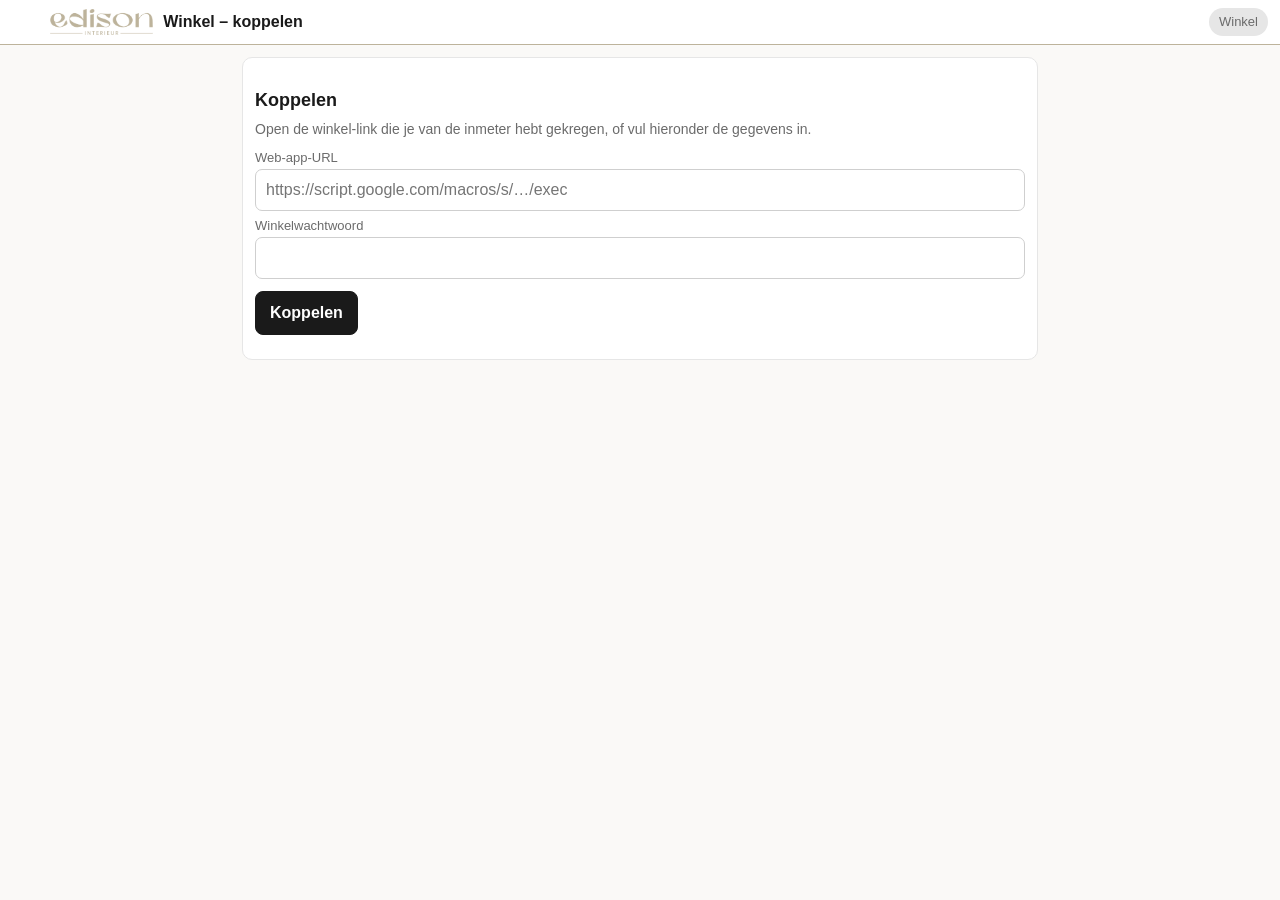
==== winkel.html @ 9ee1e1bc "Versie 3.0.0: winkelpagina, opdrachtstatus en offertekeuze - Winkelpagina (winkel.html) met eigen wa" ====
<!DOCTYPE html>
<html lang="nl">
<head>
<meta charset="utf-8">
<meta name="viewport" content="width=device-width, initial-scale=1">
<title>Opdrachten – Edison Interieur (winkel)</title>
<meta name="robots" content="noindex, nofollow">
<link rel="stylesheet" href="style.css">
</head>
<body class="winkel">
<div id="app"></div>
<script src="winkel.js"></script>
</body>
</html>
---- style.css ----
/* Edison Interieur – huisstijl: wit, Calibri, zwart, beige accent */
:root {
  --beige: #BDB39B;
  --beige-licht: #F3F0E9;
  --beige-donker: #7d735c;
  --zwart: #1a1a1a;
  --grijs: #6b6b6b;
  --grijs-licht: #e6e6e6;
  --rood: #b3261e;
  --oranje: #b26a00;
  --groen: #3d7a3a;
  --font: Calibri, Carlito, "Segoe UI", -apple-system, BlinkMacSystemFont, Helvetica, Arial, sans-serif;
}
* { box-sizing: border-box; }
html { -webkit-text-size-adjust: 100%; }
body { margin: 0; font-family: var(--font); color: var(--zwart); background: #faf9f7; font-size: 16px; line-height: 1.35; }
h2 { font-size: 18px; margin: 18px 0 8px; }
a { color: inherit; }
small { color: var(--grijs); }

/* kop */
.kop { position: sticky; top: 0; z-index: 10; display: flex; align-items: center; gap: 10px; background: #fff; border-bottom: 1px solid var(--beige);
  padding: calc(env(safe-area-inset-top) + 8px) 12px 8px; }
.kop-logo { height: 26px; }
.kop-titel { flex: 1; font-weight: bold; white-space: nowrap; overflow: hidden; text-overflow: ellipsis; }
.terug, .terug-leeg { width: 28px; font-size: 30px; line-height: 1; text-decoration: none; color: var(--beige-donker); }
.badge { border: 0; border-radius: 99px; padding: 5px 10px; font: inherit; font-size: 13px; white-space: nowrap; }
.badge.groen { background: #e7f2e6; color: var(--groen); }
.badge.oranje { background: #fff1dc; color: var(--oranje); }
.badge.rood { background: #fbe3e1; color: var(--rood); }
.badge.grijs { background: var(--grijs-licht); color: var(--grijs); }

.inhoud { max-width: 820px; margin: 0 auto; padding: 12px 12px calc(env(safe-area-inset-bottom) + 40px); }
.kaart { background: #fff; border: 1px solid var(--grijs-licht); border-radius: 10px; padding: 12px; margin-bottom: 12px; }
.kaart > summary { font-weight: bold; cursor: pointer; }
.uitleg { color: var(--grijs); font-size: 14px; margin: 4px 0 10px; }

/* knoppen */
.knop { display: inline-flex; align-items: center; justify-content: center; min-height: 44px; padding: 8px 14px; border: 1px solid var(--beige); background: #fff;
  border-radius: 8px; font: inherit; color: var(--zwart); text-decoration: none; cursor: pointer; }
.knop.primair { background: var(--zwart); color: #fff; border-color: var(--zwart); font-weight: bold; }
.knop.gevaar, .mini.gevaar { color: var(--rood); border-color: #e9b7b3; }
.mini { min-height: 34px; min-width: 34px; padding: 4px 10px; border: 1px solid var(--grijs-licht); background: #fff; border-radius: 6px; font: inherit; font-size: 14px; cursor: pointer; }
.acties { display: flex; flex-wrap: wrap; gap: 8px; margin: 12px 0; }
.acties.onder { margin-top: 20px; }
.acties.klein { margin: 8px 0 0; justify-content: flex-end; }
.zoek { flex: 1; min-width: 160px; }

/* formulieren */
input, select, textarea { font: inherit; font-size: 16px; width: 100%; padding: 9px 10px; border: 1px solid #cfcfcf; border-radius: 7px; background: #fff; color: var(--zwart); }
input:focus, select:focus, textarea:focus { outline: 2px solid var(--beige); border-color: var(--beige-donker); }
input[type=checkbox], input[type=radio] { width: auto; }
.veld { display: block; margin: 6px 0; }
.veld > span { display: block; font-size: 13px; color: var(--grijs); margin-bottom: 3px; }
.raster2 { display: grid; grid-template-columns: 1fr 1fr; gap: 0 12px; }
@media (max-width: 520px) { .raster2 { grid-template-columns: 1fr; } }
.afwijkend { background: #fff6da !important; border-color: var(--oranje) !important; }
.schakel { display: flex; gap: 8px; align-items: center; margin: 10px 0; }
.segment { display: flex; border: 1px solid #cfcfcf; border-radius: 7px; overflow: hidden; }
.segment label { flex: 1; text-align: center; padding: 9px 4px; cursor: pointer; }
.segment input { display: none; }
.segment label:has(input:checked) { background: var(--zwart); color: #fff; font-weight: bold; }
.chips { display: flex; flex-wrap: wrap; gap: 6px; margin-top: 8px; }
.chips button, .chips label { border: 1px solid var(--beige); background: #fff; border-radius: 99px; padding: 7px 12px; font: inherit; font-size: 14px; cursor: pointer; }
.chips.vink label:has(input:checked) { background: var(--beige-licht); border-color: var(--beige-donker); }

/* lijsten */
.lijst, .ramen { list-style: none; margin: 0; padding: 0; }
.lijst li a, .ramen li a { display: block; padding: 12px; background: #fff; border: 1px solid var(--grijs-licht); border-radius: 10px; margin-bottom: 8px; text-decoration: none; }
.lijst li a span, .ramen li a span { display: block; font-size: 14px; color: var(--grijs); }
.lijst li a small { display: block; margin-top: 3px; }
.lijst .leeg { color: var(--grijs); padding: 20px 0; }
.niet-sync { color: var(--oranje); font-style: normal; }
.ruimte-kop { display: flex; gap: 6px; align-items: center; margin-bottom: 8px; }
.ruimte-naam { font-weight: bold; font-size: 18px; border-width: 0 0 2px; border-color: var(--beige); border-radius: 0; }
.ramen li a b { color: var(--zwart); }

/* product */
.product { border-left: 4px solid var(--beige); }
.product-kop { display: flex; gap: 10px; align-items: center; margin-bottom: 6px; }
.product-kop b { white-space: nowrap; }
.type-select { font-weight: bold; }
.strak-blok { margin: 10px 0; padding: 10px; border: 1px dashed #aaa; border-radius: 8px;
  background: repeating-linear-gradient(135deg, #f4f4f4 0 8px, #ececec 8px 16px); color: #555; }
.strak-titel { font-size: 13px; font-weight: bold; letter-spacing: .03em; margin-bottom: 6px; }
.strak-titel small { font-weight: normal; letter-spacing: 0; }
.meetrij { display: grid; grid-template-columns: 110px 1fr 1fr 1fr; gap: 6px; align-items: center; margin: 4px 0; }
.meetlabel { font-size: 13px; }
.meet { background: #fbfbfb; color: #444; text-align: center; }
@media (max-width: 420px) { .meetrij { grid-template-columns: 1fr 1fr 1fr; } .meetlabel { grid-column: 1 / -1; } }
.correcties { margin: 8px 0; }
.correcties summary { font-size: 14px; color: var(--beige-donker); cursor: pointer; padding: 4px 0; }

.bestel { border: 3px solid var(--beige); border-radius: 10px; padding: 10px 12px; margin: 10px 0 6px; background: #fff; }
.bestel.hand { border-color: var(--oranje); }
.bestel-label { font-size: 13px; font-weight: bold; letter-spacing: .08em; }
.bestel-maat { font-size: 34px; font-weight: bold; line-height: 1.1; margin: 2px 0; }
.bestel-uitleg { font-size: 13px; color: var(--grijs); }
.tag { display: inline-block; background: #fff1dc; color: var(--oranje); border-radius: 4px; padding: 0 6px; font-size: 12px; font-weight: bold; letter-spacing: 0; }
.waarschuwing { background: #fbe3e1; color: var(--rood); padding: 6px 10px; border-radius: 6px; margin: 4px 0; font-size: 14px; }
.let-op { background: #fff6da; color: var(--oranje); padding: 6px 10px; border-radius: 6px; margin: 4px 0; font-size: 14px; }
.info { color: var(--grijs); font-size: 13px; margin: 4px 0; }

/* foto's */
.fotos { display: flex; flex-wrap: wrap; gap: 8px; }
.fotos figure { position: relative; margin: 0; }
.fotos img { width: 96px; height: 96px; object-fit: cover; border-radius: 8px; background: var(--grijs-licht); display: block; }
.fotos figure .mini { position: absolute; top: 2px; right: 2px; min-height: 26px; min-width: 26px; padding: 0; }
.foto-knop { width: 96px; height: 96px; display: flex; align-items: center; justify-content: center; border: 2px dashed var(--beige); border-radius: 8px; color: var(--beige-donker); cursor: pointer; }
.drive-link { font-size: 13px; }

/* melding */
#melding { position: fixed; left: 12px; right: 12px; bottom: calc(env(safe-area-inset-bottom) + 12px); background: var(--zwart); color: #fff; padding: 12px 14px; border-radius: 10px;
  transform: translateY(160%); transition: transform .25s; z-index: 50; max-width: 600px; margin: 0 auto; }
#melding.toon { transform: none; }
#melding.fout { background: var(--rood); }

/* ===== overzicht & print ===== */
.werkbalk { display: flex; flex-wrap: wrap; gap: 8px; align-items: center; max-width: 210mm; margin: 12px auto; padding: 0 12px; }
.print { max-width: 210mm; margin: 0 auto; }
.blad { background: #fff; padding: 14mm 12mm 14mm 22mm; margin: 0 auto 16px; box-shadow: 0 1px 4px rgba(0,0,0,.12); min-height: 100px; position: relative; font-size: 11pt; }
.voor-kop { display: flex; justify-content: space-between; align-items: flex-end; border-bottom: 1px solid var(--beige); padding-bottom: 8px; margin-bottom: 14px; }
.voor-logo { height: 46px; }
.voor-titel { font-size: 20pt; font-weight: bold; }
.gegevens { width: 100%; border-collapse: collapse; font-size: 12pt; }
.gegevens th { text-align: left; font-weight: normal; color: var(--grijs); width: 18%; padding: 3px 6px 3px 0; }
.gegevens td { border-bottom: 1px solid var(--grijs-licht); padding: 3px 10px 3px 0; }
.tabel { width: 100%; border-collapse: collapse; margin: 4px 0 8px; }
.tabel th { text-align: left; font-size: 9pt; font-weight: bold; border-bottom: 1px solid var(--zwart); padding: 4px 5px; vertical-align: bottom; }
.tabel td { border-bottom: 1px solid var(--grijs-licht); padding: 5px; vertical-align: top; }
.tabel.inst input { padding: 6px; }
.blad-kop { display: flex; align-items: center; gap: 12px; border-bottom: 1px solid var(--beige); padding-bottom: 6px; margin-bottom: 8px; font-size: 9pt; }
.blad-kop img { height: 24px; }
.blad-kop-tekst { flex: 1; }
.bladnr { white-space: nowrap; color: var(--grijs); }
.ruimte-titel { font-size: 16pt; margin: 6px 0 8px; border-left: 5px solid var(--beige); padding-left: 8px; }
.raam-blok { border: 1px solid var(--grijs-licht); border-radius: 4px; padding: 6px 8px; margin-bottom: 10px; break-inside: avoid; page-break-inside: avoid; }
.raam-kop { font-size: 12pt; margin-bottom: 2px; }
.raam-meta { display: block; font-size: 9pt; color: var(--grijs); }
.raam-opm { font-size: 10pt; font-style: italic; }
.kol-bestel { width: 34%; }
.bestel-print { display: inline-block; font-size: 15pt; font-weight: bold; border: 2px solid var(--beige); border-radius: 4px; padding: 1px 8px; }
.afw { color: var(--oranje); }
.strak-rij td { border-bottom: 1px solid var(--grijs-licht); padding: 2px 5px 6px; }
.strak-detail { display: none; margin-left: 8px; font-size: 9pt; color: #777; background: repeating-linear-gradient(135deg, #f4f4f4 0 6px, #ececec 6px 12px); padding: 2px 6px; border: 1px dashed #aaa; }
.strak-rij td.open .strak-detail { display: inline; }
.print-fotos { display: flex; gap: 6px; margin-top: 4px; }
.print-fotos img { height: 30mm; max-width: 45mm; object-fit: cover; }
.handtekening { display: flex; gap: 20mm; margin-top: 20mm; }
.handtekening div { flex: 1; border-top: 1px solid var(--zwart); padding-top: 3px; font-size: 9pt; color: var(--grijs); }
.blad-voet { margin-top: 10px; padding-top: 4px; border-top: 1px solid var(--grijs-licht); font-size: 8pt; color: var(--grijs); }
.bijlage-titel { color: #555; background: repeating-linear-gradient(135deg, #f4f4f4 0 8px, #e9e9e9 8px 16px); border: 1px dashed #999; padding: 6px 8px; }
.bijlage-uitleg { font-size: 9pt; color: #555; }
.tabel.grijs { color: #555; font-size: 9pt; }

/* lege versie */
.leeg-rij { display: flex; gap: 12px; margin: 8px 0; align-items: baseline; flex-wrap: wrap; }
.leeg-rij.klein { font-size: 9pt; gap: 4px; }
.leeg-veld { flex: 1; display: flex; gap: 6px; align-items: baseline; min-width: 40%; }
.leeg-veld span { font-size: 9pt; color: var(--grijs); white-space: nowrap; }
.leeg-veld i { flex: 1; border-bottom: 1px solid #999; height: 18px; }
.vakje { white-space: nowrap; margin-right: 6px; }
.leeg-maten { display: grid; grid-template-columns: 1fr 1.3fr; gap: 10px; margin: 8px 0; }
.strak-vak { border: 1px dashed #999; padding: 6px; font-size: 9pt; color: #666; background: repeating-linear-gradient(135deg, #f6f6f6 0 6px, #eee 6px 12px); line-height: 2; }
.bestel-vak { border: 3px solid var(--beige); padding: 6px; }
.bestel-vak .groot { font-size: 13pt; margin-top: 12px; }
.leeg-tabel td { height: 9mm; }
.leeg-raam { padding: 6px 8px; margin-bottom: 8px; }
.leeg-raam .leeg-rij { margin: 5px 0; }

@media print {
  /* extra marge links (22 mm) voor de perforatie van de multomap */
  @page { size: A4 portrait; margin: 12mm 12mm 12mm 22mm; }
  body { background: #fff; }
  .no-print, .kop, .werkbalk, #melding { display: none !important; }
  .print { max-width: none; }
  .blad { box-shadow: none; margin: 0; padding: 0; page-break-after: always; break-after: page; }
  .blad:last-child { page-break-after: auto; break-after: auto; }
  * { -webkit-print-color-adjust: exact; print-color-adjust: exact; }
}

/* ===== v2 ===== */
.raster3 { display: grid; grid-template-columns: 1fr 1fr 1fr; gap: 6px; }
@media (max-width: 520px) { .raster3 { grid-template-columns: 1fr; } }
.kleur-ok { background: var(--beige-licht); border-radius: 6px; padding: 6px 10px; margin: 2px 0 6px; font-size: 14px; }
.fout { color: var(--rood); font-style: normal; }
.waarschuwing.breed { flex-basis: 100%; }
#adres-suggesties { margin: -2px 0 8px; }
#adres-suggesties button { text-align: left; }
.met-balk { padding-bottom: calc(env(safe-area-inset-bottom) + 90px); }
.balk { position: fixed; left: 0; right: 0; bottom: 0; z-index: 20; display: flex; gap: 8px; padding: 10px 12px calc(env(safe-area-inset-bottom) + 10px);
  background: rgba(255,255,255,.96); border-top: 1px solid var(--beige); backdrop-filter: blur(6px); justify-content: center; }
.balk .knop { flex: 1; max-width: 300px; font-size: 17px; }
#melding { cursor: pointer; }

/* ===== v2.0.1: A4-voorbeeld op scherm = exact het papier, verkleind ===== */
@media screen {
  .print { width: 210mm; max-width: none; margin: 0 auto; transform-origin: top left; }
  .blad { width: 210mm; min-height: 297mm; padding: 12mm 12mm 12mm 22mm; margin: 0 0 6mm; }
  .print-houder { overflow: hidden; margin: 0 auto 20px; }
}
.tabel.producten { table-layout: fixed; font-size: 10pt; }
.tabel.producten th { background: var(--beige-licht); border-bottom: 1px solid var(--beige-donker); }
.tabel.producten th:nth-child(1) { width: 23%; }
.tabel.producten th:nth-child(2) { width: 13%; }
.tabel.producten th:nth-child(3) { width: 21%; }
.tabel.producten th:nth-child(4) { width: 20%; }
.tabel.producten th:nth-child(5) { width: 23%; }
.bestel-print { white-space: nowrap; font-size: 14pt; }
.raam-blok { border-color: #e4dfd3; }
.raam-kop { display: flex; flex-wrap: wrap; align-items: baseline; gap: 0 10px; }
.raam-meta { display: inline; }
.voor-kop { gap: 12mm; }
.blad-kop-tekst { line-height: 1.3; }
@media print {
  .print, .blad { width: auto !important; min-height: 0 !important; transform: none !important; }
  .print-houder { width: auto !important; height: auto !important; overflow: visible !important; }
}

.verplicht { border-color: var(--rood) !important; background: #fff6f5; }
.verplicht-ster { color: var(--rood); }

/* ===== v2.2 ===== */
.plisse { color: var(--zwart); }
.ok { color: var(--groen); font-style: normal; }
.open { color: var(--grijs); }
.checklijst { margin: 0; padding-left: 18px; }
.checklijst li { margin: 6px 0; }
.checklijst a { color: inherit; }
.fout-kaart { border-left: 4px solid var(--rood); }
.fout-kaart h2 { color: var(--rood); }
.let-kaart { border-left: 4px solid var(--oranje); }
.let-kaart h2 { color: var(--oranje); }
.ok-kaart { border-left: 4px solid var(--groen); }
.ok-kaart h2 { color: var(--groen); }
.gegevens.montage { font-size: 10.5pt; margin-bottom: 4px; }
.overgenomen { background: #fff6da; border: 1px solid var(--oranje); color: #6b4a00; border-radius: 8px; padding: 8px 10px; margin-bottom: 8px; font-size: 14px; }
.overgenomen .acties { justify-content: flex-start; }
.vink-veld { display: flex; align-items: center; gap: 8px; padding-top: 18px; }

/* v2.6: kleur later + naast elkaar in één dag */
.kleur-later { font-weight: bold; color: var(--rood); text-transform: none; }
div.kleur-later { padding: 8px 10px; border: 2px solid var(--rood); border-radius: 6px; background: #fff5f5; }
b.kleur-later { display: inline-block; border: 2px solid var(--rood); padding: 1px 5px; border-radius: 4px; font-size: 9pt; }
.bestel-naast { font-weight: bold; margin-top: 2px; }
.dag-strak { display: inline-block; margin-top: 3px; font-size: 8.5pt; color: #666; background: repeating-linear-gradient(135deg, #f4f4f4 0 6px, #ececec 6px 12px); padding: 2px 6px; border: 1px dashed #999; }
.bestel-print.klein { font-size: 12pt; margin-bottom: 2px; }
.naast-som { border-collapse: collapse; margin: 6px 0 4px; font-size: 14px; }
.naast-som th { text-align: left; font-weight: normal; color: #666; padding: 2px 14px 2px 0; white-space: nowrap; }
.naast-som td { padding: 2px 0; }
.naast-som tr.nadruk td { font-weight: bold; }
.delen { display: flex; flex-wrap: wrap; gap: 8px; margin: 6px 0; }
.deel { flex: 1 1 200px; border: 2px solid var(--beige); border-radius: 6px; padding: 6px 10px; background: #fff; }
.deel .bestel-maat { font-size: 26px; }
.deel-tag { font-size: 9pt; }
tr.deel-rij td { border-bottom: 1px dotted #ccc; }
.historie td { font-size: 13px; vertical-align: top; }
.historie td.knoppen { white-space: nowrap; }
.historie td.knoppen .mini { margin-left: 4px; }
.snap-weergave { border: 2px solid var(--beige); border-radius: 8px; padding: 8px; margin-bottom: 12px; background: #fffdf8; }
.snap-kop { display: flex; gap: 8px; align-items: center; justify-content: space-between; margin-bottom: 6px; }
.rij-knop { display: flex; justify-content: space-between; align-items: center; gap: 8px; padding: 8px 4px; }
#melding .mini { margin-left: 10px; }
.bestel-invoer { margin: 10px 0; padding: 10px; border: 2px solid var(--beige); border-radius: 8px; background: #fff; }
.live-som { margin-top: 8px; padding: 6px 10px; border-left: 4px solid var(--oranje); background: #fff8ee; font-size: 14px; line-height: 1.5; }
.live-som:empty { display: none; }

/* v3.0: status, offerte, winkel */
.meet-cel { display: flex; flex-direction: column; min-width: 0; }
.meet-cel small { font-size: 11px; color: #777; text-align: center; margin-bottom: 1px; }
.filters button { font-size: 13px; }
.filters button.actief { background: #222; color: #fff; border-color: #222; }
.filters button b { margin-left: 3px; }
li.nieuw-winkel { background: #fff8ee; }
.st-klaargezet, .of-winkel { color: var(--oranje); font-style: normal; font-weight: bold; }
.st-afgerond, .of-gemaakt { color: #2e7d32; font-style: normal; }
.st-bezig, .st-nieuw, .st-gewijzigd, .of-zelf, .of-geen { font-style: normal; }
.st-gewijzigd { color: var(--oranje); }
.wens-kaart { border-left: 4px solid var(--oranje); }
.wens { margin-top: 6px; }
.offerte-keuze .radio-rij { display: flex; gap: 8px; align-items: center; padding: 6px 0; }
.link-vak { width: 100%; font-size: 12px; }
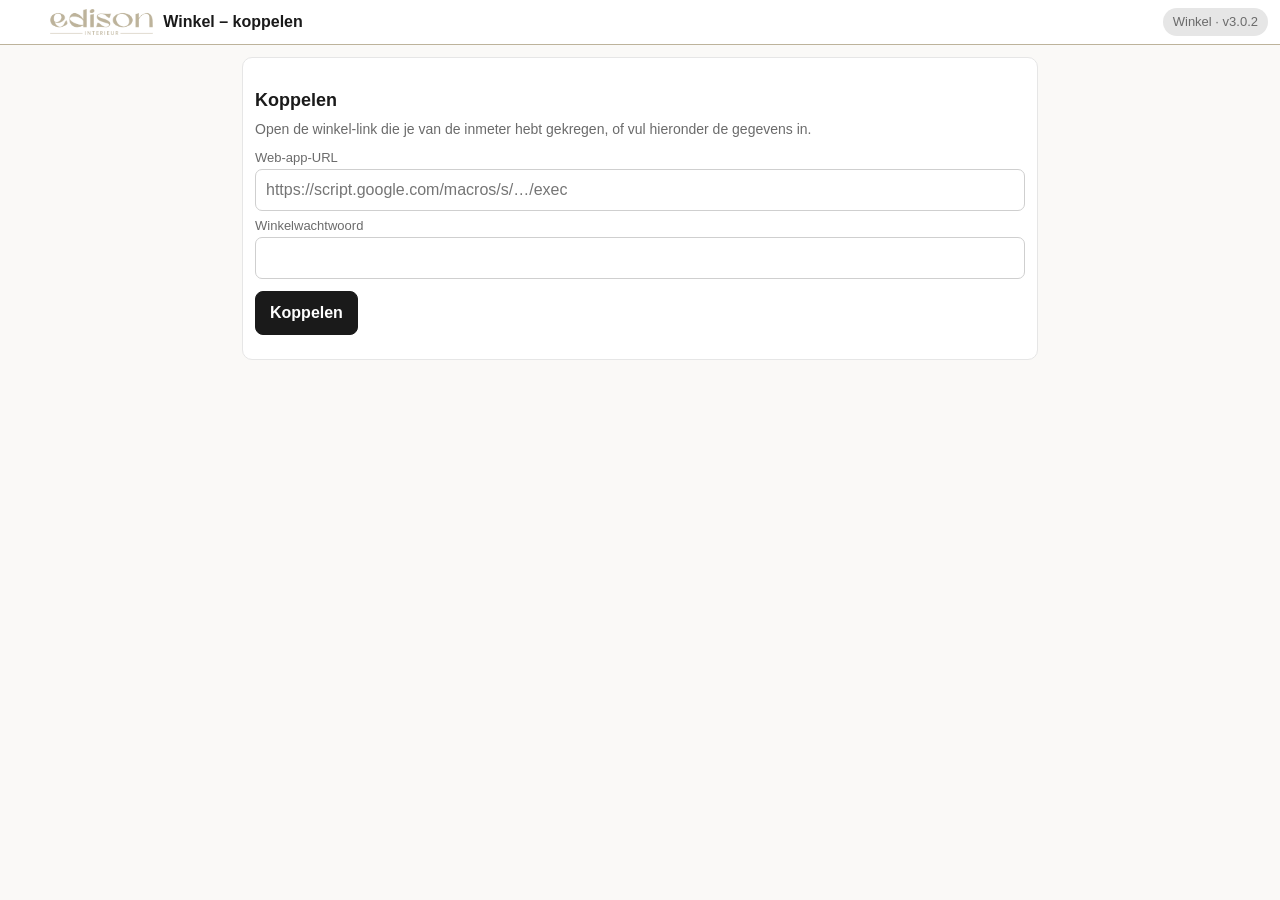
==== commit e9f8d379: "Versie 3.0.2: versienummer zichtbaar op de winkelpagina Co-Authored-By: Claude Opus 5.5 <noreply@ant" ====
--- a/winkel.html
+++ b/winkel.html
@@ -9,6 +9,7 @@
 </head>
 <body class="winkel">
 <div id="app"></div>
-<script src="winkel.js"></script>
+<script src="config.js?v=3.0.2"></script>
+<script src="winkel.js?v=3.0.2"></script>
 </body>
 </html>
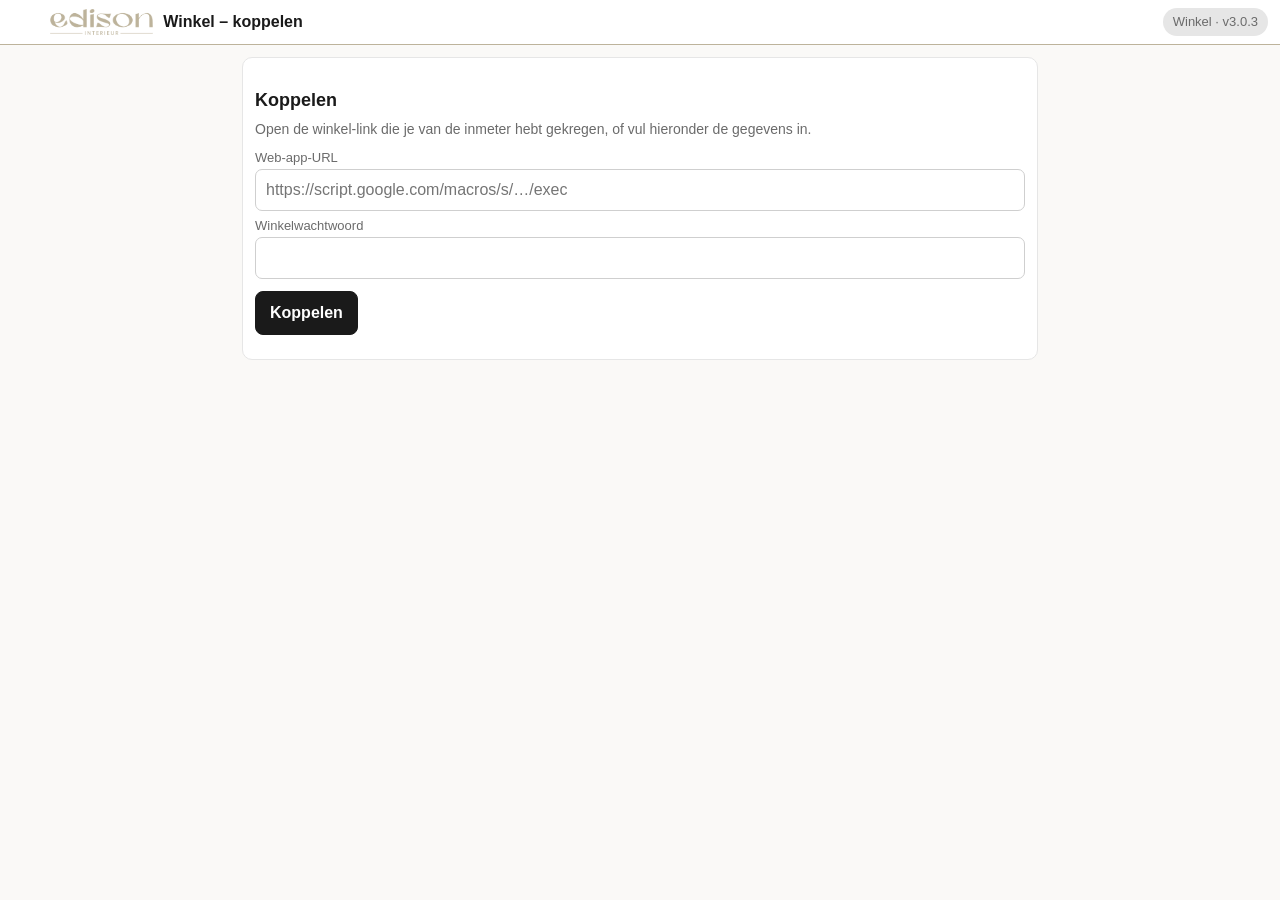
==== commit 2e50da26: "Versie 3.0.3: eigen icoon voor de winkelpagina + favicons Co-Authored-By: Claude Opus 5.5 <noreply@a" ====
--- a/winkel.html
+++ b/winkel.html
@@ -5,11 +5,17 @@
 <meta name="viewport" content="width=device-width, initial-scale=1">
 <title>Opdrachten – Edison Interieur (winkel)</title>
 <meta name="robots" content="noindex, nofollow">
+<meta name="theme-color" content="#ffffff">
+<meta name="apple-mobile-web-app-capable" content="yes">
+<meta name="apple-mobile-web-app-title" content="Edison winkel">
+<link rel="icon" type="image/png" href="winkel-favicon.png">
+<link rel="apple-touch-icon" href="winkel-apple-touch-icon.png">
+<link rel="manifest" href="winkel.webmanifest">
 <link rel="stylesheet" href="style.css">
 </head>
 <body class="winkel">
 <div id="app"></div>
-<script src="config.js?v=3.0.2"></script>
-<script src="winkel.js?v=3.0.2"></script>
+<script src="config.js?v=3.0.3"></script>
+<script src="winkel.js?v=3.0.3"></script>
 </body>
 </html>
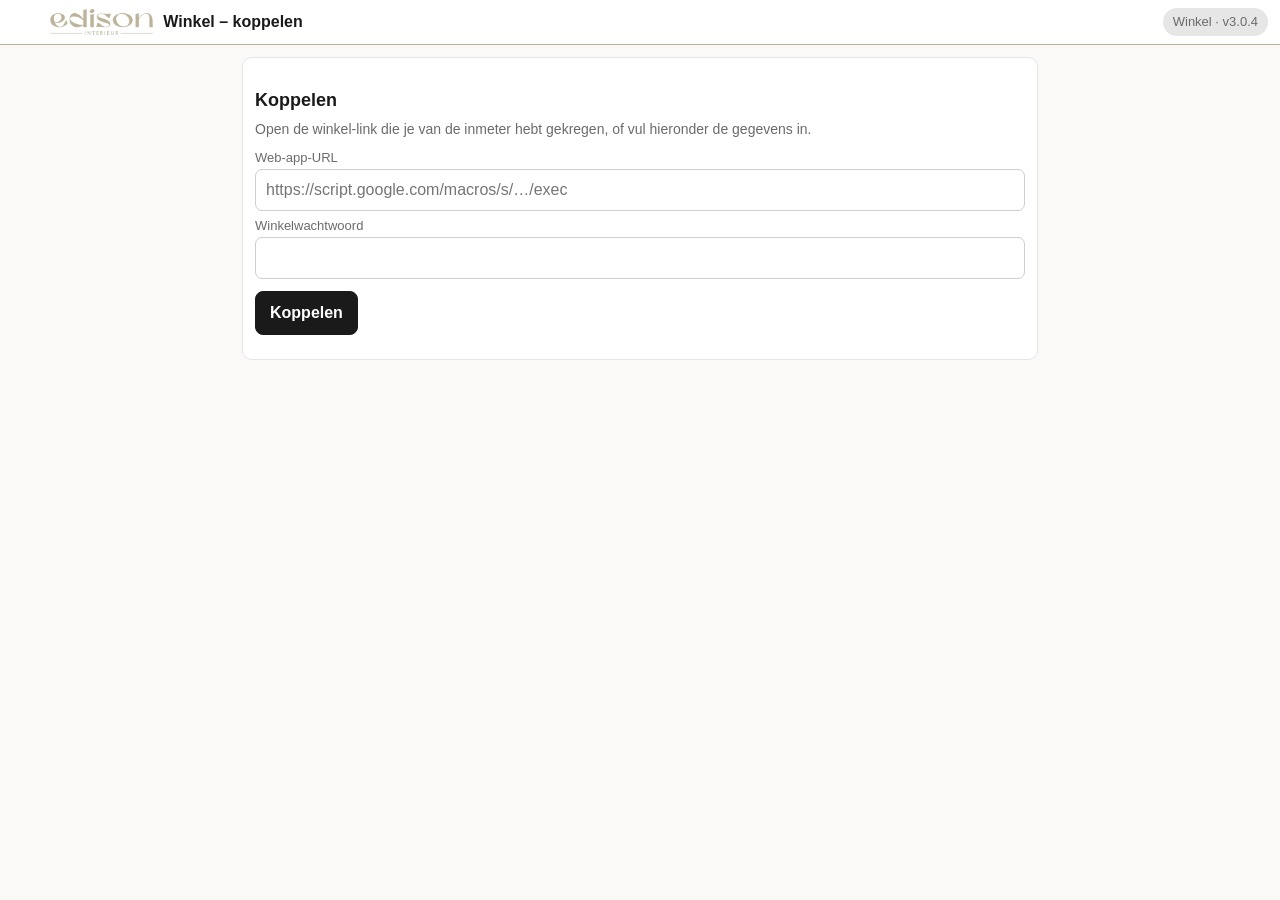
==== commit c5e728ab: "Versie 3.0.4: winkel-icoon met METEN Co-Authored-By: Claude Opus 5.5 <noreply@anthropic.com> Claude-" ====
--- a/winkel.html
+++ b/winkel.html
@@ -7,7 +7,7 @@
 <meta name="robots" content="noindex, nofollow">
 <meta name="theme-color" content="#ffffff">
 <meta name="apple-mobile-web-app-capable" content="yes">
-<meta name="apple-mobile-web-app-title" content="Edison winkel">
+<meta name="apple-mobile-web-app-title" content="Edison meten">
 <link rel="icon" type="image/png" href="winkel-favicon.png">
 <link rel="apple-touch-icon" href="winkel-apple-touch-icon.png">
 <link rel="manifest" href="winkel.webmanifest">
@@ -15,7 +15,7 @@
 </head>
 <body class="winkel">
 <div id="app"></div>
-<script src="config.js?v=3.0.3"></script>
-<script src="winkel.js?v=3.0.3"></script>
+<script src="config.js?v=3.0.4"></script>
+<script src="winkel.js?v=3.0.4"></script>
 </body>
 </html>
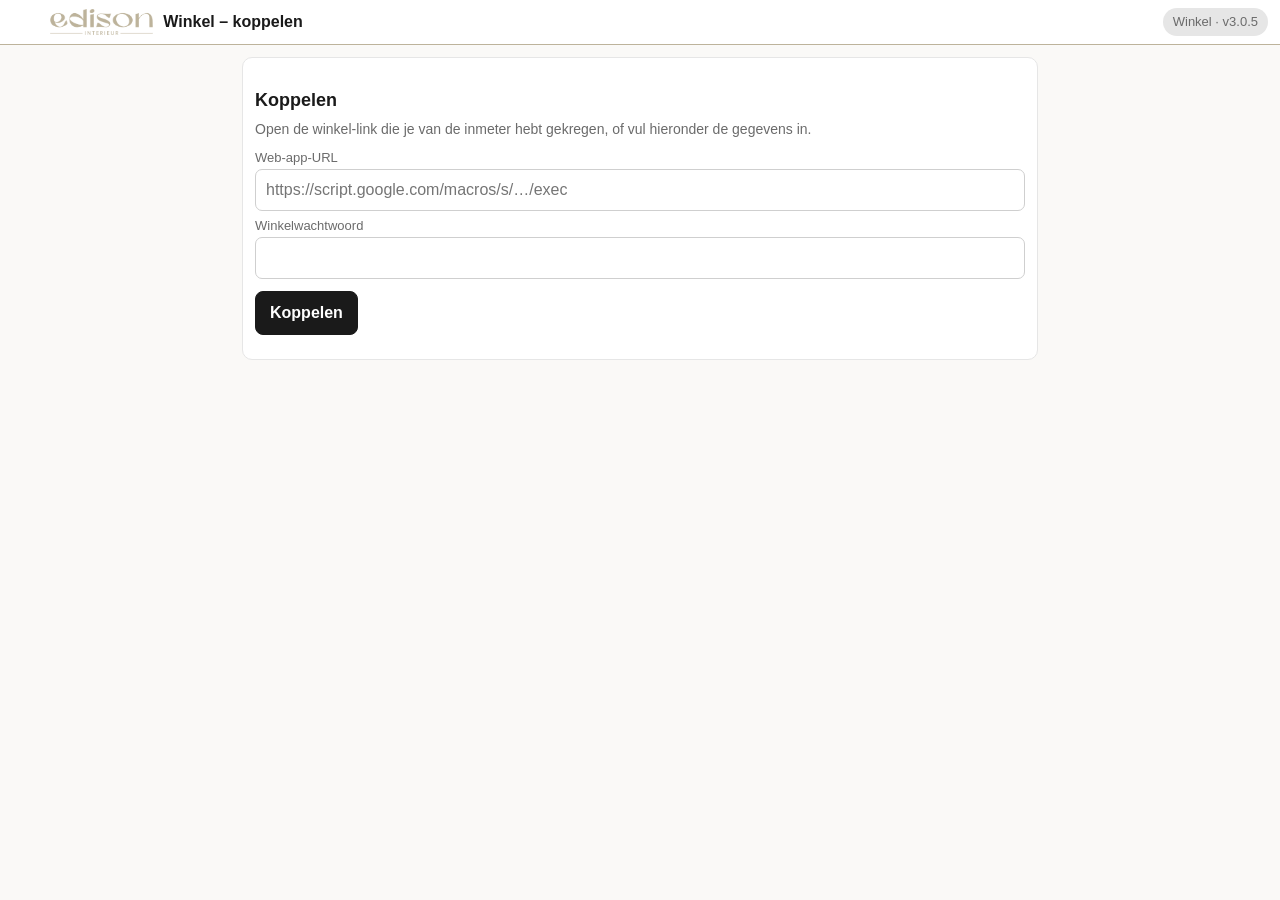
==== commit 0654840e: "Versie 3.0.5: winkelpagina ververst zichzelf bij een nieuwe versie Co-Authored-By: Claude Opus 5.5 <" ====
--- a/winkel.html
+++ b/winkel.html
@@ -15,7 +15,7 @@
 </head>
 <body class="winkel">
 <div id="app"></div>
-<script src="config.js?v=3.0.4"></script>
-<script src="winkel.js?v=3.0.4"></script>
+<script src="config.js?v=3.0.5"></script>
+<script src="winkel.js?v=3.0.5"></script>
 </body>
 </html>
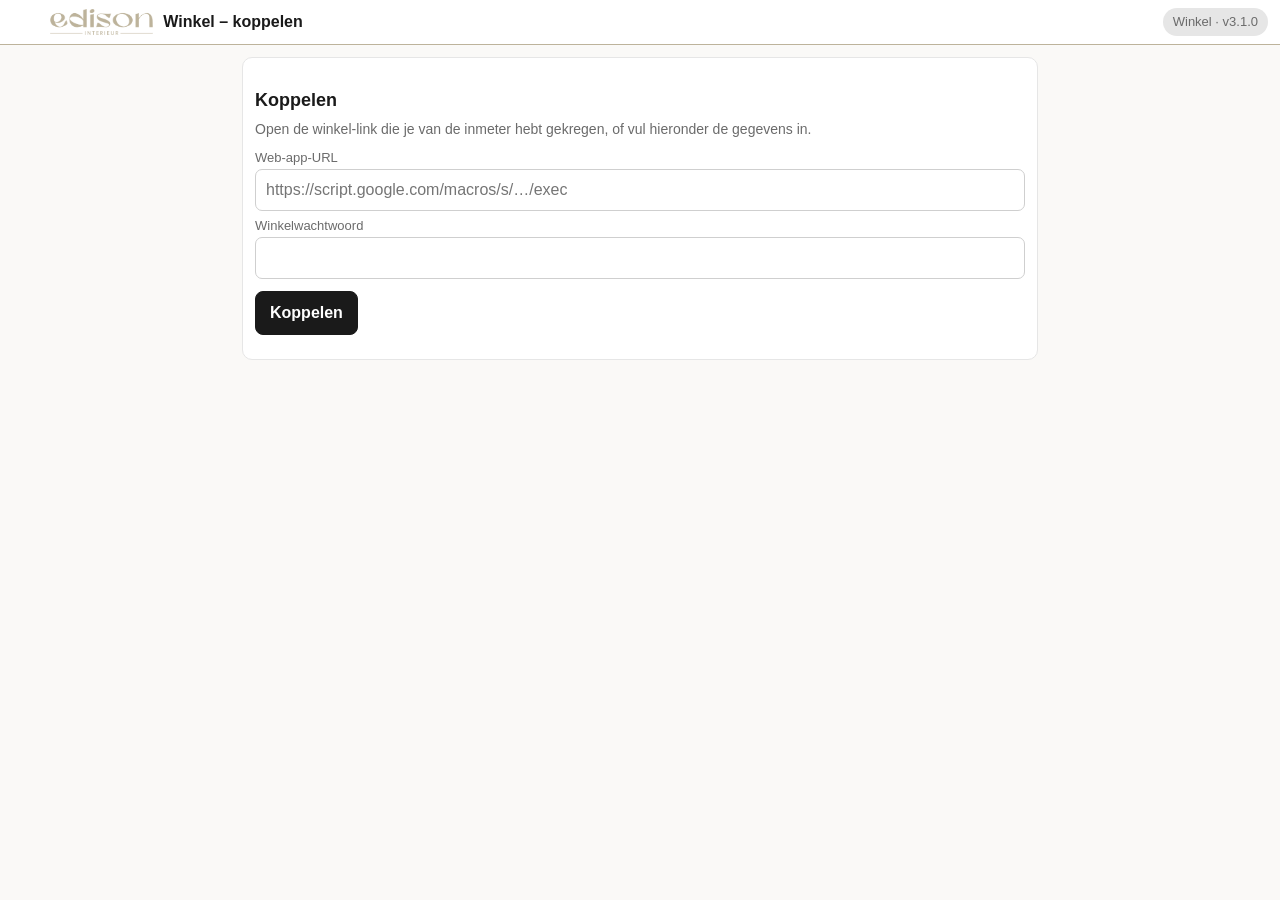
==== commit 46e9f6f6: "Versie 3.1.0: snellere en zuinigere synchronisatie - Eén verzoek per sync (versturen + ophalen + ges" ====
--- a/winkel.html
+++ b/winkel.html
@@ -15,7 +15,7 @@
 </head>
 <body class="winkel">
 <div id="app"></div>
-<script src="config.js?v=3.0.5"></script>
-<script src="winkel.js?v=3.0.5"></script>
+<script src="config.js?v=3.1.0"></script>
+<script src="winkel.js?v=3.1.0"></script>
 </body>
 </html>
